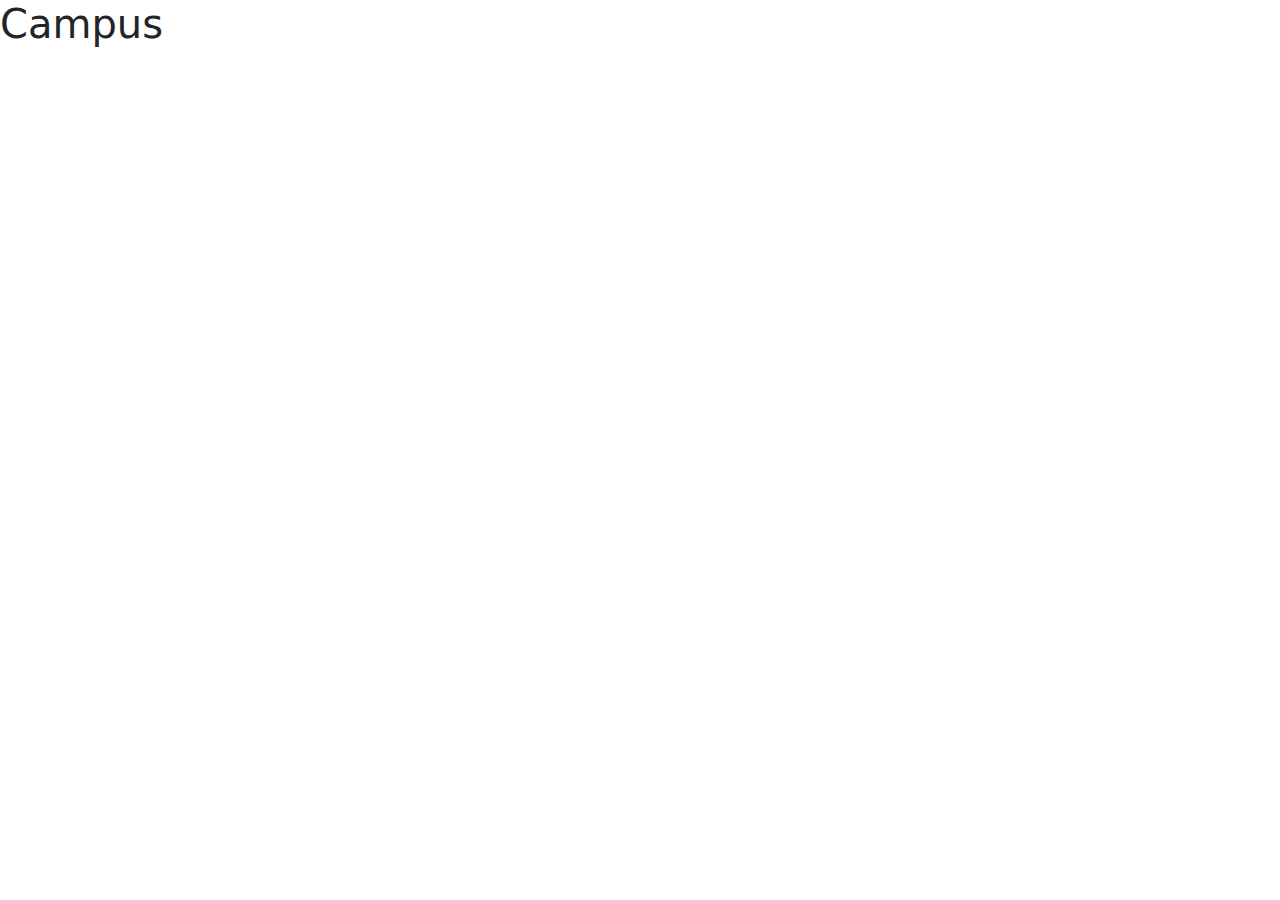
==== pages/campus.html @ 2bf103b2 "lançando arquivos" ====
<!-- 
    Lista de todos os campi da sua universidade,
    com Nome, Localidade, Contato (telefone e e-mail).
-->

<!DOCTYPE html>
<html lang="pt-br">

<head>
    <meta charset="UTF-8">
    <meta http-equiv="X-UA-Compatible" content="IE=edge">
    <meta name="viewport" content="width=device-width, initial-scale=1.0">
    <!-- Importando arquivos CSS-->
    <link rel="stylesheet" href="../css/bootstrap.min.css">
    <link rel="stylesheet" href="../css/style.css">
    <!-- Importando arquivos JS -->
    <script src="../js/bootstrap.bundle.min.js"></script>
    <title>Document</title>
</head>

<body>
    <h1>Campus</h1>
</body>

</html>
---- css/style.css ----
/* .btn-primary {
    color: white;
    background-color: purple;
} */
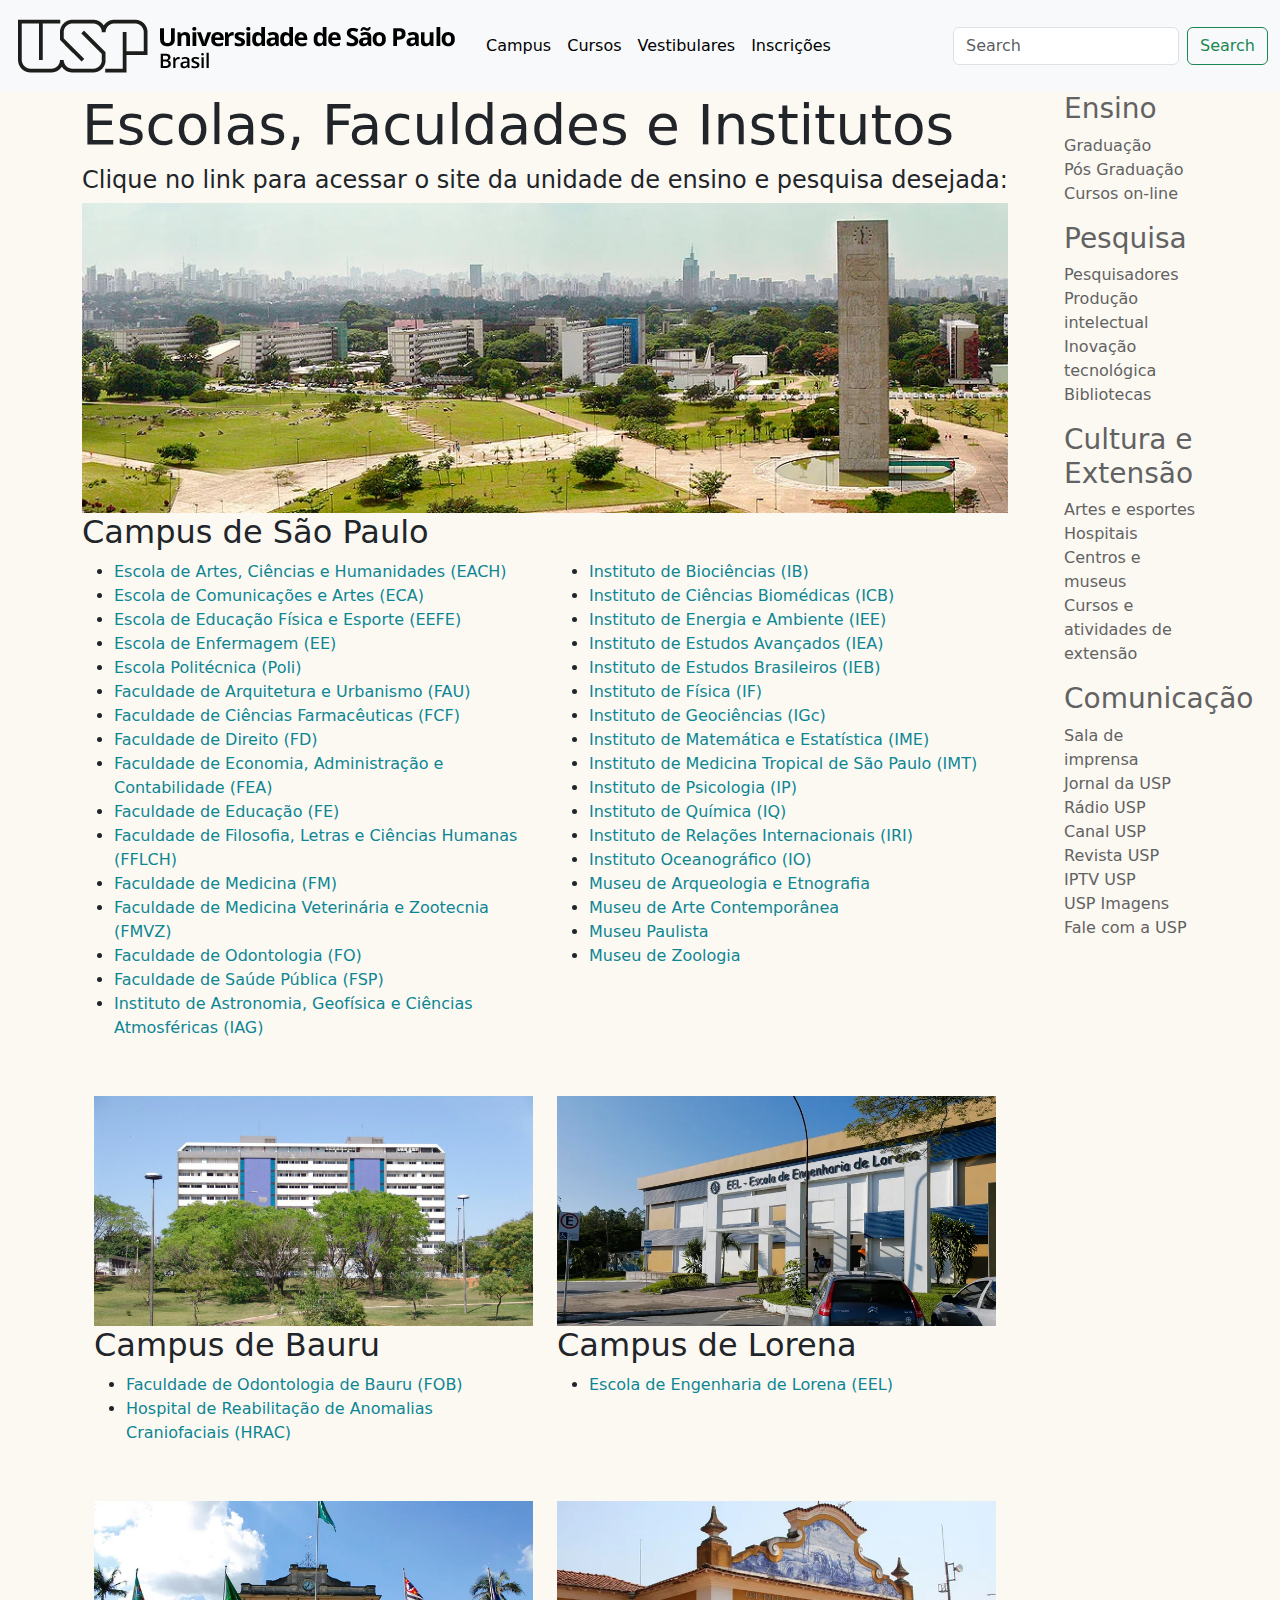
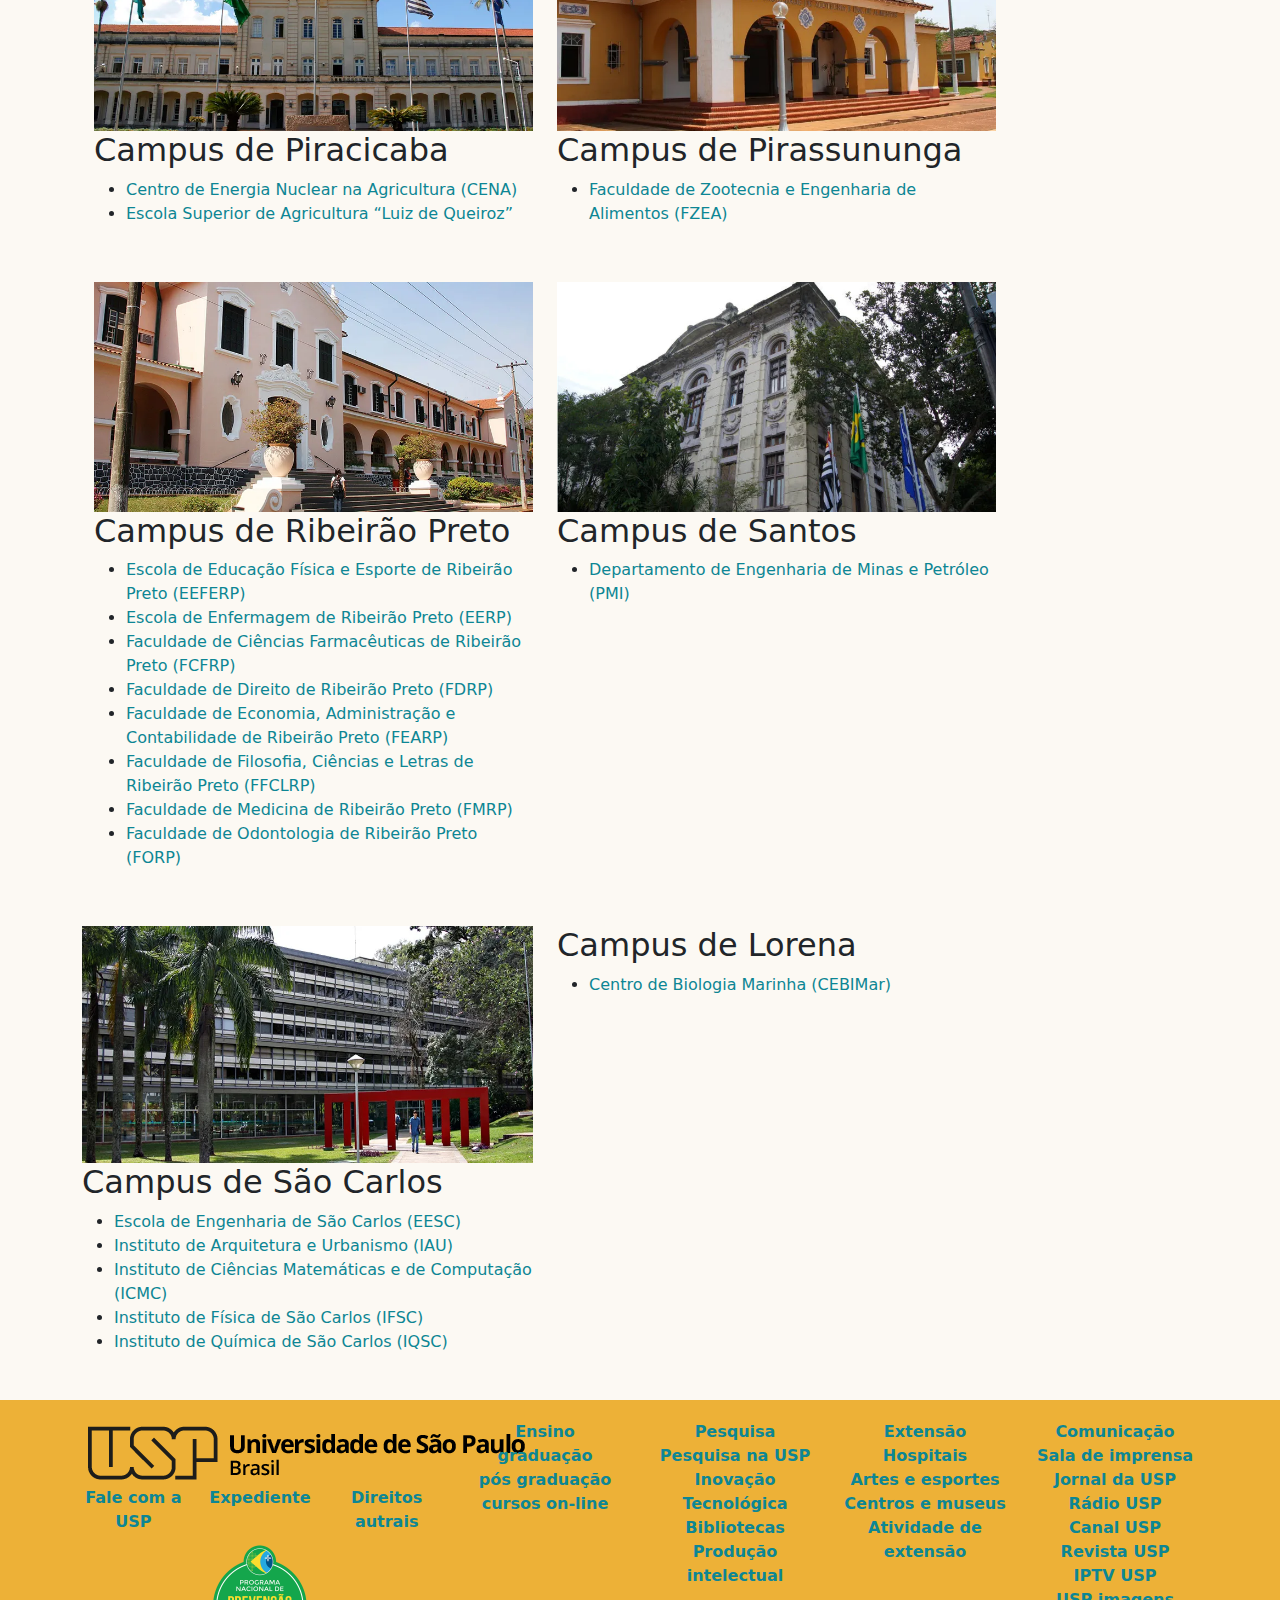
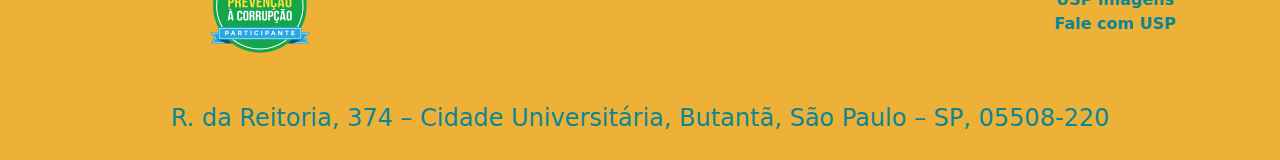
==== commit 4ddac52c: "campus pronto" ====
--- a/pages/campus.html
+++ b/pages/campus.html
@@ -15,11 +15,374 @@
     <link rel="stylesheet" href="../css/style.css">
     <!-- Importando arquivos JS -->
     <script src="../js/bootstrap.bundle.min.js"></script>
-    <title>Document</title>
+    <title>USP Fodastica</title>
 </head>
 
 <body>
-    <h1>Campus</h1>
+    <header>
+        <nav class="navbar navbar-expand-lg bg-body-tertiary" id="comeco">
+            <div class="container-fluid">
+                <a class="navbar-brand" href="../index.html"><img src="../img/usp-brand.webp" alt=""></a>
+                <button class="navbar-toggler" type="button" data-bs-toggle="collapse"
+                    data-bs-target="#navbarSupportedContent" aria-controls="navbarSupportedContent"
+                    aria-expanded="false" aria-label="Toggle navigation">
+                    <span class="navbar-toggler-icon"></span>
+                </button>
+                <div class="collapse navbar-collapse" id="navbarSupportedContent">
+                    <ul class="navbar-nav me-auto mb-2 mb-lg-0">
+                        <li class="nav-item">
+                            <a class="nav-link active" aria-current="page" href="../pages/campus.html" role="button">
+                                Campus </a>
+                        </li>
+                        <li class="nav-item">
+                            <a class="nav-link active" aria-current="page" href="../pages/cursos.html" role="button">
+                                Cursos </a>
+                        </li>
+                        <li class="nav-item ">
+                            <a class="nav-link active" aria-current="page" href="../pages/vestibulares.html"
+                                role="button">
+                                Vestibulares
+                            </a>
+
+                        </li>
+                        <li class="nav-item ">
+                            <a class="nav-link active" aria-current="page" href="../pages/inscricoes.html" role="button"">Inscrições</a>
+                        </li>
+                    </ul>
+                    <form class=" d-flex" role="search">
+                                <input class="form-control me-2" type="search" placeholder="Search" aria-label="Search">
+                                <button class="btn btn-outline-success" type="submit">Search</button>
+                                </form>
+                </div>
+            </div>
+        </nav>
+    </header>
+    
+    <main>
+        <div class="container " id="campus">
+            <div class="row">
+
+                <div class="col">
+                    
+                    <H1 style="font-size: 55px;">Escolas, Faculdades e Institutos</H1>
+                    <h4>Clique no link para acessar o site da unidade de ensino e pesquisa desejada:</h4>
+                    <img class="img-fluid" src="../img/campus_capital.webp" alt="campus USP capital"
+                        title="Campus USP na Capital ">
+                    <!-- style="max-width: 95%;">  -->
+                    <h2>Campus de São Paulo</h2>
+                    <div class="row">
+                        <div class="col">
+                            <ul>
+                                <li><a href="http://www5.each.usp.br/">Escola de Artes, Ciências e Humanidades
+                                        (EACH)</a></li>
+                                <li><a href="https://www.eca.usp.br/">Escola de Comunicações e Artes (ECA)</a></li>
+                                <li><a href="http://www.eefe.usp.br/">Escola de Educação Física e Esporte (EEFE)</a>
+                                </li>
+                                <li><a href="http://www.ee.usp.br/site/">Escola de Enfermagem (EE)</a></li>
+                                <li><a href="https://www.poli.usp.br/">Escola Politécnica (Poli)</a></li>
+                                <li><a href="https://www.fau.usp.br/">Faculdade de Arquitetura e Urbanismo (FAU)</a>
+                                </li>
+                                <li><a href="http://infofcf.webhostusp.sti.usp.br/">Faculdade de Ciências Farmacêuticas
+                                        (FCF)</a></li>
+                                <li><a href="https://direito.usp.br/">Faculdade de Direito (FD)</a></li>
+                                <li><a href="http://www.fea.usp.br/">Faculdade de Economia, Administração e
+                                        Contabilidade (FEA)</a></li>
+                                <li><a href="https://www4.fe.usp.br/">Faculdade de Educação (FE)</a></li>
+                                <li><a href="https://www.fflch.usp.br/">Faculdade de Filosofia, Letras e Ciências
+                                        Humanas (FFLCH)</a></li>
+                                <li><a href="https://www.fm.usp.br/fmusp/portal/">Faculdade de Medicina (FM)</a></li>
+                                <li><a href="http://fmvz.usp.br/">Faculdade de Medicina Veterinária e Zootecnia
+                                        (FMVZ)</a></li>
+                                <li><a href="https://site.fo.usp.br/">Faculdade de Odontologia (FO)</a></li>
+                                <li><a href="http://www.fsp.usp.br/">Faculdade de Saúde Pública (FSP)</a></li>
+                                <li><a href="https://www.iag.usp.br/">Instituto de Astronomia, Geofísica e Ciências
+                                        Atmosféricas (IAG)</a></li>
+                            </ul>
+                        </div>
+                        <div class="col">
+                            <ul>
+                                <li><a href="https://ib.usp.br/">Instituto de Biociências (IB)</a></li>
+                                <li><a href="https://ww3.icb.usp.br/">Instituto de Ciências Biomédicas (ICB)</a></li>
+                                <li><a href="http://www.iee.usp.br/">Instituto de Energia e Ambiente (IEE)</a></li>
+                                <li><a href="http://www.iea.usp.br/">Instituto de Estudos Avançados (IEA)</a></li>
+                                <li><a href="https://www.ieb.usp.br/">Instituto de Estudos Brasileiros (IEB)</a></li>
+                                <li><a href="http://portal.if.usp.br/ifusp/">Instituto de Física (IF)</a></li>
+                                <li><a href="https://igc.usp.br/">Instituto de Geociências (IGc)</a></li>
+                                <li><a href="https://www.ime.usp.br/">Instituto de Matemática e Estatística (IME)</a></li>
+                                <li><a href="https://sistemas.imt.usp.br/cas/login?service=https%3A%2F%2Fintranet.imt.usp.br%2F">Instituto de Medicina Tropical de São Paulo (IMT)</a></li>
+                                <li><a href="https://www.ip.usp.br/site/">Instituto de Psicologia (IP)</a></li>
+                                <li><a href="https://www.iq.usp.br/portaliqusp/">Instituto de Química (IQ)</a></li>
+                                <li><a href="http://www.iri.usp.br/br/">Instituto de Relações Internacionais (IRI)</a></li>
+                                <li><a href="https://www.io.usp.br/">Instituto Oceanográfico (IO)</a></li>
+                                <li><a href="https://mae.usp.br/">Museu de Arqueologia e Etnografia</a></li>
+                                <li><a href="http://www.mac.usp.br/mac/">Museu de Arte Contemporânea</a></li>
+                                <li><a href="https://www.mp.usp.br/">Museu Paulista</a></li>
+                                <li><a href="http://mz.usp.br/pt/pagina-inicial/">Museu de Zoologia</a></li>
+                            </ul>
+                        </div>
+                    </div>
+
+                    <div class="row" id="campus2e3">
+                        <div class="col">
+                            <!-- <img  class="img-fluid" src="" alt=""> -->
+                            <img class="img-fluid" src="../img/campus_bauru.webp" alt="">
+                            <h2>Campus de Bauru</h2>
+                            <ul>
+                                <li><a href="https://www1.fob.usp.br/">Faculdade de Odontologia de Bauru (FOB)</a></li>
+                                <li><a href="https://hrac.usp.br/">Hospital de Reabilitação de Anomalias Craniofaciais (HRAC)</a></li>
+                            </ul>
+                        </div>
+                        <div class="col">
+                            <img class="img-fluid" src="../img/campus_lorena.webp" alt="">
+                            <h2>Campus de Lorena</h2>
+                            <ul>
+                                <li><a href="https://www.eel.usp.br/">Escola de Engenharia de Lorena (EEL)</a></li>
+                            </ul>
+                        </div>
+                    </div>
+
+                    <div class="row" id="campus4e5">
+                        <div class="col">
+                            <!-- <img  class="img-fluid" src="" alt=""> -->
+                            <img class="img-fluid" src="../img/campus_piracicaba.webp" alt="">
+                            <h2>Campus de Piracicaba</h2>
+                            <ul>
+                                <li><a href="http://www.cena.usp.br/">Centro de Energia Nuclear na Agricultura (CENA)</a></li>
+                                <li><a href="http://www.esalq.usp.br/">Escola Superior de Agricultura “Luiz de Queiroz”</a></li>
+                            </ul>
+                        </div>
+                        <div class="col">
+                            <img class="img-fluid" src="../img/campus_pirassununga.webp" alt="">
+                            <h2>Campus de Pirassununga</h2>
+                            <ul>
+                                <li><a href="http://www.fzea.usp.br/">Faculdade de Zootecnia e Engenharia de Alimentos (FZEA)</a></li>
+                            </ul>
+                        </div>
+                    </div>
+
+
+
+                    <div class="row" id="campus6e7">
+                        <div class="col">
+                            <!-- <img  class="img-fluid" src="" alt=""> -->
+                            <img class="img-fluid" src="../img/campus_ribeirao.webp" alt="">
+                            <h2>Campus de Ribeirão Preto</h2>
+                            <ul>
+                                <li><a href="http://www.eeferp.usp.br/">Escola de Educação Física e Esporte de Ribeirão Preto (EEFERP)</a></li>
+                                <li><a href="http://www.eerp.usp.br/">Escola de Enfermagem de Ribeirão Preto (EERP)</a></li>
+                                <li><a href="https://fcfrp.usp.br/pt/">Faculdade de Ciências Farmacêuticas de Ribeirão Preto (FCFRP)</a></li>
+                                <li><a href="https://www.direitorp.usp.br/">Faculdade de Direito de Ribeirão Preto (FDRP)</a></li>
+                                <li><a href="https://www.fearp.usp.br/">Faculdade de Economia, Administração e Contabilidade de Ribeirão Preto (FEARP)</a></li>
+                                <li><a href="https://www.ffclrp.usp.br/">Faculdade de Filosofia, Ciências e Letras de Ribeirão Preto (FFCLRP)</a></li>
+                                <li><a href="https://www.fmrp.usp.br/pb/">Faculdade de Medicina de Ribeirão Preto (FMRP)</a></li>
+                                <li><a href="http://www.forp.usp.br/">Faculdade de Odontologia de Ribeirão Preto (FORP)</a></li>
+                            </ul>
+                        </div>
+                        <div class="col">
+                            <img class="img-fluid" src="../img/campus_santos.webp" alt="">
+                            <h2>Campus de Santos</h2>
+                            <ul>
+                                <li><a href="http://www.pmi.poli.usp.br/">Departamento de Engenharia de Minas e Petróleo (PMI)</a></li>
+                            </ul>
+                        </div>
+                    </div>
+
+
+
+                    <div class="row" id="campus8e9">
+                        <div class="col">
+                            <!-- <img  class="img-fluid" src="" alt=""> -->
+                            <img class="img-fluid" src="../img/campus_sao_carlos.webp" alt="">
+                            <h2>Campus de São Carlos</h2>
+                            <ul>
+                                <li><a href="https://eesc.usp.br/">Escola de Engenharia de São Carlos (EESC)</a></li>
+                                <li><a href="https://www.iau.usp.br/">Instituto de Arquitetura e Urbanismo (IAU)</a></li>
+                                <li><a href="https://www.icmc.usp.br/">Instituto de Ciências Matemáticas e de Computação (ICMC)</a></li>
+                                <li><a href="https://www2.ifsc.usp.br/portal-ifsc/">Instituto de Física de São Carlos (IFSC)</a></li>
+                                <li><a href="https://www5.iqsc.usp.br/">Instituto de Química de São Carlos (IQSC)</a></li>
+                                
+                        </div>
+                        <div class="col">
+                            
+                            <h2>Campus de Lorena</h2>
+                            <ul>
+                                <li><a href="http://www.usp.br/cbm/">Centro de Biologia Marinha (CEBIMar)</a></li>
+                            </ul>
+                        </div>
+                    </div>
+                </div>
+                <div class="col-2" id="campuscol2">
+                    <ul>
+                        <h3><a href="https://www5.usp.br/ensino/"> Ensino</a></h3>
+                        <li><a href="https://www5.usp.br/ensino/graduacao/">Graduação</a></li>
+                        <li><a href="https://www5.usp.br/ensino/pos-graduacao/"> Pós Graduação</a></li>
+                        <li><a href="https://www5.usp.br/ensino/cursos-on-line/">Cursos on-line </a></li>
+                    </ul>
+                    <ul>
+                        <h3><a href="https://www5.usp.br/pesquisa/"> Pesquisa</a></h3>
+                        <li><a href="https://www5.usp.br/pesquisa/pesquisa-na-usp/"> Pesquisadores</a></li>
+                        <li><a href="https://www5.usp.br/pesquisa/acervos-online/"> Produção intelectual</a></li>
+                        <li><a href="https://www5.usp.br/pesquisa/inovacao-tecnologica/"> Inovação tecnológica</a></li>
+                        <li><a href="https://www5.usp.br/pesquisa/bibliotecas/"> Bibliotecas</a></li>
+                    </ul>
+                    <ul>
+                        <h3><a href="https://www5.usp.br/extensao/"> Cultura e Extensão</a></h3>
+                        <li><a href="https://www5.usp.br/extensao/artes-e-esportes/"> Artes e esportes</a></li>
+                        <li><a href="https://www5.usp.br/extensao/saude/"> Hospitais</a></li>
+                        <li><a href="https://www5.usp.br/extensao/museus/"> Centros e museus</a></li>
+                        <li><a href="https://www5.usp.br/extensao/cursos-de-extensao/"> Cursos e atividades de extensão</a></li>
+                        
+                    </ul>
+                    <ul>
+                        <h3> Comunicação</h3>
+                        <li><a href="https://jornal.usp.br/home-institucional/"> Sala de imprensa</a></li>
+                        <li><a href="https://jornal.usp.br/"> Jornal da USP</a></li>
+                        <li><a href="https://jornal.usp.br/radio/"> Rádio USP</a></li>
+                        <li><a href="https://www.youtube.com/channel/UCN1ihdoKXeixzYi7Hyp4WwQ"> Canal USP</a></li>
+                        <li><a href="https://jornal.usp.br/revistausp/revistausp_119/"> Revista USP</a></li>
+                        <li><a href="https://iptv.usp.br/portal/home"> IPTV USP</a></li>
+                        <li><a href="https://imagens.usp.br/"> USP Imagens</a></li>
+                        <li><a href="https://www6.usp.br/fale-com-a-usp/"> Fale com a USP</a></li>
+                        
+                    </ul>
+                </div>
+
+            </div>
+        </div>
+
+
+
+
+
+
+
+    </main>
+
+
+    <footer>
+
+        <div class="container text-center bg-">
+
+            <div class="row">
+                <div class="col-4" id="footercol1">
+                    <b>
+                        <div class="row">
+                            <div class="col-12">
+                                <a href="#comeco"><img src="../img/usp-brand.webp" alt=""></a>
+                            </div>
+                            <div class="col-12">
+
+                                <div class="row">
+                                    <div class="col-4">
+                                        <a href=""> Fale com a USP </a>
+                                    </div>
+                                    <div class="col-4">
+                                        <a href="">Expediente</a>
+                                    </div>
+                                    <div class="col-4">
+                                        <a href="">Direitos autrais </a>
+                                    </div>
+                                </div>
+                            </div>
+                            <div class="co-12">
+                                <a href=""><img src="../img/pnpc.webp" alt=""></a>
+                            </div>
+                        </div>
+                </div></b>
+                <div class="col" id="footercol2">
+                    <b>
+                        <div class="row">
+                            <div class="col" id="ensinoFooter">
+                                <a href="">Ensino</a>
+                                <div class="row">
+                                    <div class="col-12">
+                                        <a href="https://www5.usp.br/ensino/graduacao/">graduação</a>
+                                    </div>
+                                    <div class="col-12">
+                                        <a href="https://www5.usp.br/ensino/pos-graduacao/">pós graduação</a>
+                                    </div>
+                                    <div class="co-12">
+                                        <a href="https://www5.usp.br/ensino/cursos-on-line/">cursos on-line</a>
+                                    </div>
+                                </div>
+                            </div>
+                            <div class="col" id="pesquisaFooter">
+                                <a href="">Pesquisa</a>
+                                <div class="row">
+                                    <div class="col-12">
+                                        <a href="https://www5.usp.br/pesquisa/pesquisa-na-usp/">Pesquisa na USP</a>
+                                    </div>
+                                    <div class="col-12">
+                                        <a href="https://www5.usp.br/pesquisa/inovacao-tecnologica/">Inovação
+                                            Tecnológica</a>
+                                    </div>
+                                    <div class="co-12">
+                                        <a href="https://www5.usp.br/pesquisa/bibliotecas/">Bibliotecas</a>
+                                    </div>
+                                    <div class="co-12">
+                                        <a href="https://www5.usp.br/pesquisa/acervos-online/">Produção intelectual</a>
+                                    </div>
+                                </div>
+                            </div>
+                            <div class="col" id="extensaoFooter">
+                                <a href="https://www5.usp.br/extensao/">Extensão</a>
+                                <div class="row">
+                                    <div class="col-12">
+                                        <a href="https://www5.usp.br/extensao/saude/">Hospitais</a>
+                                    </div>
+                                    <div class="col-12">
+                                        <a href="https://www5.usp.br/extensao/artes-e-esportes/">Artes e esportes</a>
+                                    </div>
+                                    <div class="co-12">
+                                        <a href="https://www5.usp.br/extensao/museus/">Centros e museus</a>
+                                    </div>
+                                    <div class="co-12">
+                                        <a href="https://www5.usp.br/extensao/cursos-de-extensao/">Atividade de
+                                            extensão</a>
+                                    </div>
+                                </div>
+                            </div>
+                            <div class="col" id="comunicacaoFootr">
+                                <a href="">Comunicação</a>
+                                <div class="row">
+                                    <div class="col-12">
+                                        <a href="https://jornal.usp.br/home-institucional/">Sala de imprensa</a>
+                                    </div>
+                                    <div class="col-12">
+                                        <a href="https://jornal.usp.br/">Jornal da USP</a>
+                                    </div>
+                                    <div class="co-12">
+                                        <a href="https://jornal.usp.br/radio/">Rádio USP</a>
+                                    </div>
+                                    <div class="co-12">
+                                        <a href="https://www.youtube.com/canalusp"> Canal USP</a>
+                                    </div>
+                                    <div class="col-12">
+                                        <a href="https://jornal.usp.br/especial/revista-usp-118-home/"> Revista USP</a>
+                                    </div>
+                                    <div class="col-12">
+                                        <a href="https://iptv.usp.br/portal/home">IPTV USP</a>
+                                    </div>
+                                    <div class="co-12">
+                                        <a href="https://imagens.usp.br/"> USP imagens</a>
+                                    </div>
+                                    <div class="co-12">
+                                        <a href="https://www6.usp.br/fale-com-a-usp/">Fale com USP</a>
+                                    </div>
+                                </div>
+                            </div>
+                        </div>
+                </div></b>
+                <div class="col-12" id="footercol3">
+                    <a
+                        href="https://www.google.com/maps/place/R.+da+Reitoria,+374+-+Butant%C3%A3,+S%C3%A3o+Paulo+-+SP,+05508-220/@-23.5588176,-46.7271978,18z/data=!3m1!4b1!4m6!3m5!1s0x94ce563f06130b7b:0x1fa7f84c4986d5ef!8m2!3d-23.5585788!4d-46.7257902!16s%2Fg%2F11cs7bmnkq">
+                        <h4>R. da Reitoria, 374 – Cidade Universitária, Butantã, São Paulo – SP, 05508-220</h4>
+                    </a>
+                </div>
+            </div>
+        </div>
+
+    </footer>
 </body>
 
 </html>--- a/css/style.css
+++ b/css/style.css
@@ -1,4 +1,110 @@
-/* .btn-primary {
+body {
+    width: 100%;
+    height: auto;
+    background-color: #fcf9f3;
+    /* background-color: #000; */
+}
+/* * {
+    background-color: #000;
+} */
+main {
+    background-color: #fcf9f3;
+}
+#redessociais {
+    margin: 20px 0 15px 0;
+    border-radius: 5px;
+    text-decoration-line: none;
+}
+#covide a {
+    text-decoration: none;
+}
+#covid {
+    background-color: #2D3C6B;
     color: white;
-    background-color: purple;
-} */+    margin: 15px 0 15px 0;
+}
+@media (max-width: 700px) {
+    #projetos { 
+        
+        display: block;
+        margin: 20px 0 15px 0;
+    }  
+}
+#projetos {
+    color: #7a7a7a
+    ;
+    margin: 20px 0 20px 0;
+    background-color: #fcf9f3;
+
+}
+#projetos a {
+    color: #0d8694;
+}
+#institucional {
+    margin-top: 25px;
+    background-color: #E5E0D7;
+    padding: 10px 0 20px 0;
+    font-size: 48px;
+    color: #333333
+    ;
+}
+#institucional a {
+    color: #1094ab;
+    text-decoration-line: none;
+    font-size: 25px;
+
+}
+#destaques{
+    margin-top: 40px;
+    background:#F9F9F9;
+    color: #050505
+}
+#destaques > img {
+    align-items: center;
+    
+}
+#destaques a {
+    text-decoration-line: none;
+    color: #0d8694;
+}
+footer { 
+    padding: 20px 0 20px 0;
+    margin-top: 30px;
+    background: #EDB137;
+}
+footer a {
+    
+    text-decoration-line: none;
+    color: #0d8694;
+}
+#footercol1 {
+    margin: ;
+}
+#footercol2 {
+    
+}
+#footercol3 {
+    margin-top: 40px;
+}
+#campus a {
+    text-decoration-line: none ;
+    color: #0d8694;
+}
+#campuscol2 a{
+    text-decoration-line: none ;
+    color: #626262
+    
+}
+#campuscol2 ul{
+    list-style: none;
+    color: #626262
+}
+#campus2e3 {
+    margin: 40px 0;
+}
+#campus4e5 {
+    margin: 40px 0;
+}
+#campus6e7 {
+    margin: 40px 0;
+}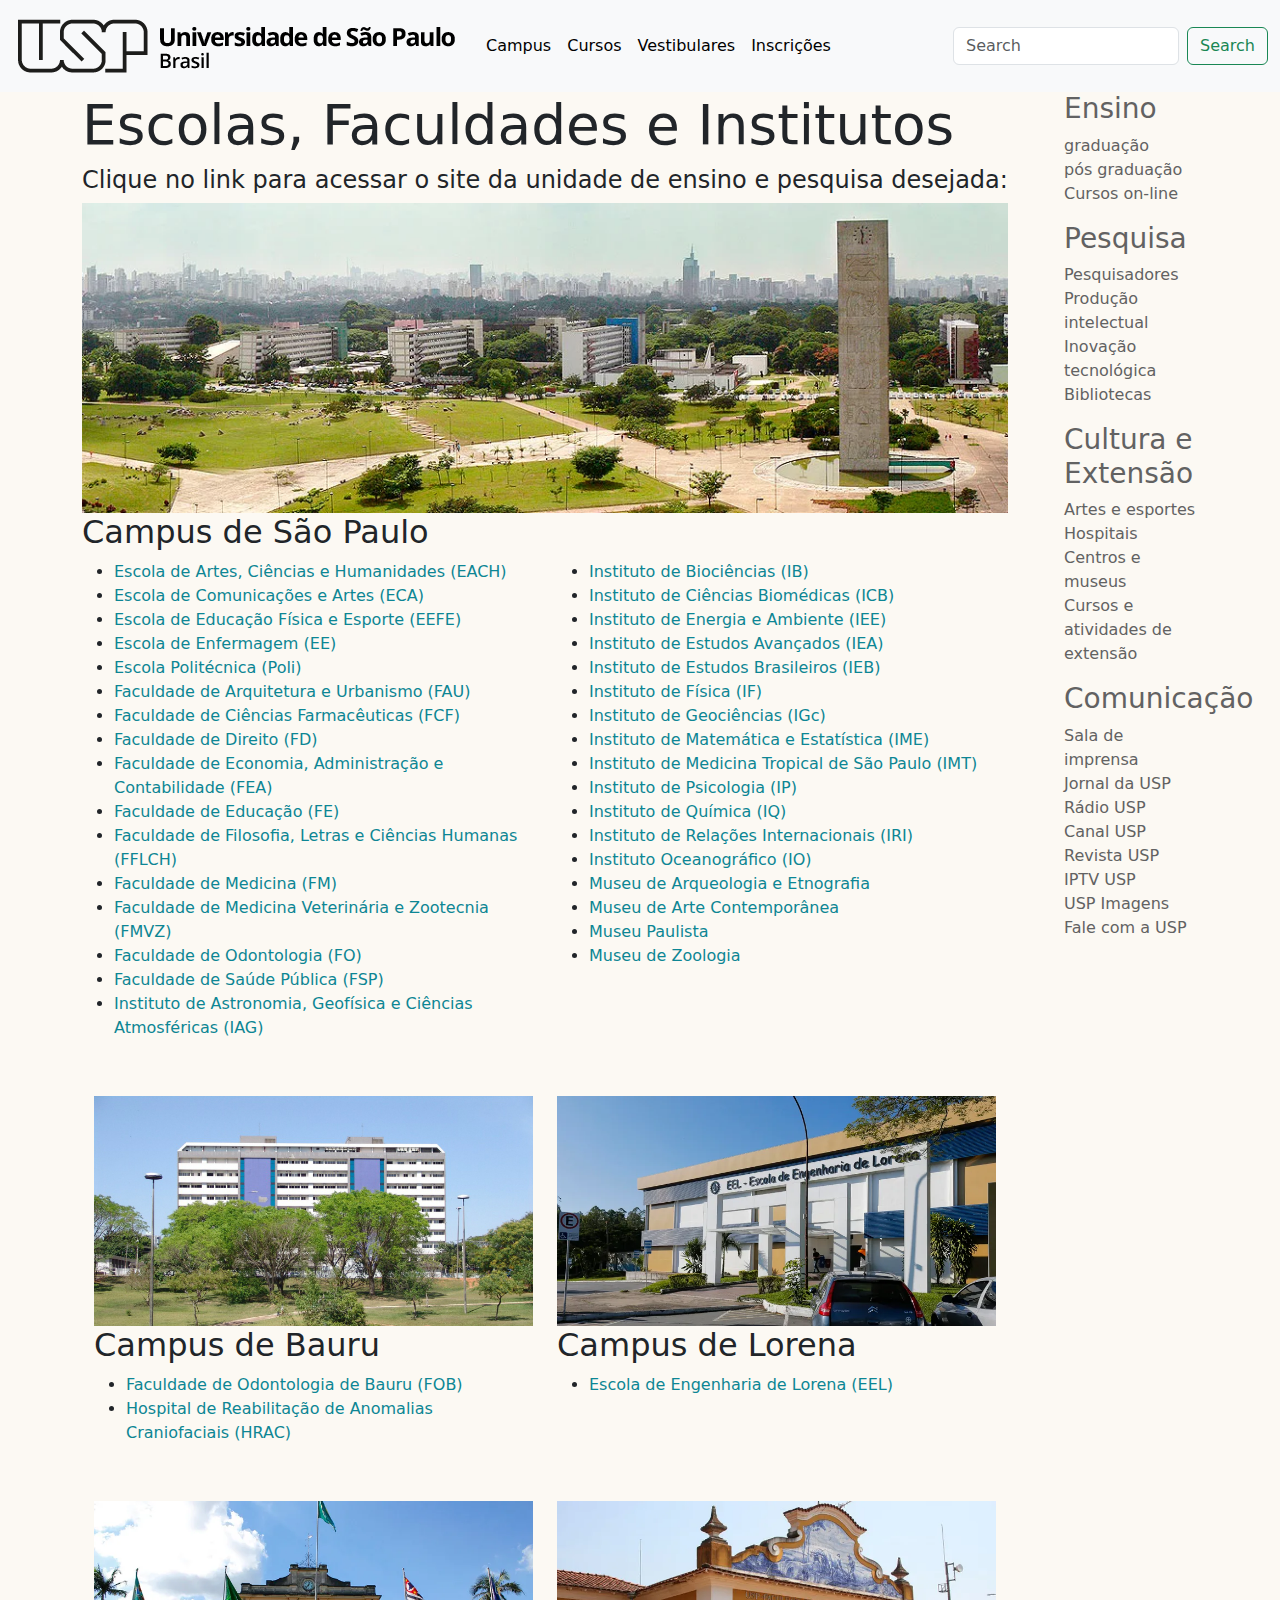
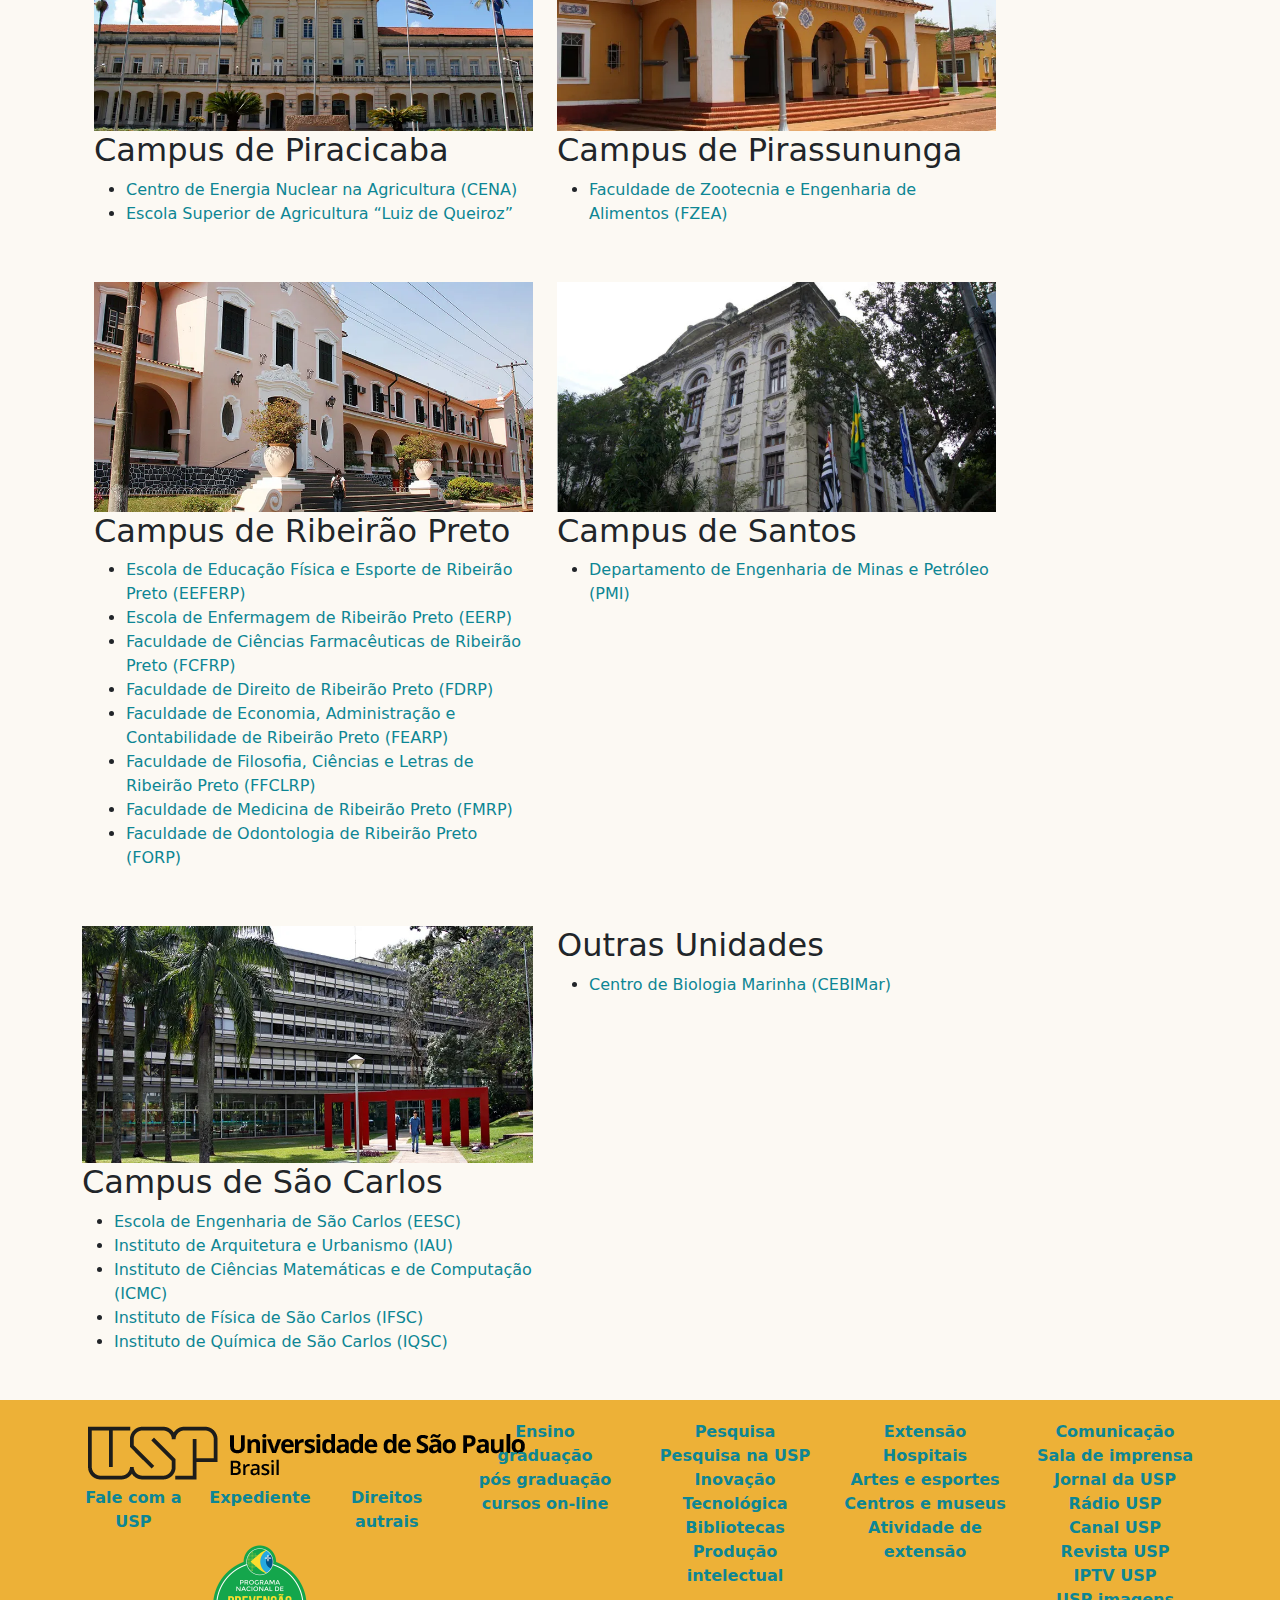
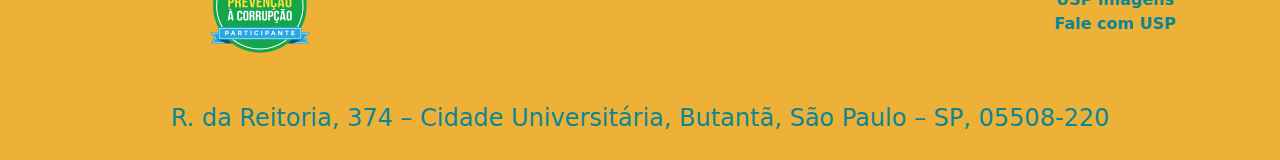
==== commit cf5c3168: "links feitos" ====
--- a/pages/campus.html
+++ b/pages/campus.html
@@ -57,13 +57,13 @@
             </div>
         </nav>
     </header>
-    
+
     <main>
         <div class="container " id="campus">
             <div class="row">
 
                 <div class="col">
-                    
+
                     <H1 style="font-size: 55px;">Escolas, Faculdades e Institutos</H1>
                     <h4>Clique no link para acessar o site da unidade de ensino e pesquisa desejada:</h4>
                     <img class="img-fluid" src="../img/campus_capital.webp" alt="campus USP capital"
@@ -108,11 +108,15 @@
                                 <li><a href="https://www.ieb.usp.br/">Instituto de Estudos Brasileiros (IEB)</a></li>
                                 <li><a href="http://portal.if.usp.br/ifusp/">Instituto de Física (IF)</a></li>
                                 <li><a href="https://igc.usp.br/">Instituto de Geociências (IGc)</a></li>
-                                <li><a href="https://www.ime.usp.br/">Instituto de Matemática e Estatística (IME)</a></li>
-                                <li><a href="https://sistemas.imt.usp.br/cas/login?service=https%3A%2F%2Fintranet.imt.usp.br%2F">Instituto de Medicina Tropical de São Paulo (IMT)</a></li>
+                                <li><a href="https://www.ime.usp.br/">Instituto de Matemática e Estatística (IME)</a>
+                                </li>
+                                <li><a
+                                        href="https://sistemas.imt.usp.br/cas/login?service=https%3A%2F%2Fintranet.imt.usp.br%2F">Instituto
+                                        de Medicina Tropical de São Paulo (IMT)</a></li>
                                 <li><a href="https://www.ip.usp.br/site/">Instituto de Psicologia (IP)</a></li>
                                 <li><a href="https://www.iq.usp.br/portaliqusp/">Instituto de Química (IQ)</a></li>
-                                <li><a href="http://www.iri.usp.br/br/">Instituto de Relações Internacionais (IRI)</a></li>
+                                <li><a href="http://www.iri.usp.br/br/">Instituto de Relações Internacionais (IRI)</a>
+                                </li>
                                 <li><a href="https://www.io.usp.br/">Instituto Oceanográfico (IO)</a></li>
                                 <li><a href="https://mae.usp.br/">Museu de Arqueologia e Etnografia</a></li>
                                 <li><a href="http://www.mac.usp.br/mac/">Museu de Arte Contemporânea</a></li>
@@ -129,7 +133,8 @@
                             <h2>Campus de Bauru</h2>
                             <ul>
                                 <li><a href="https://www1.fob.usp.br/">Faculdade de Odontologia de Bauru (FOB)</a></li>
-                                <li><a href="https://hrac.usp.br/">Hospital de Reabilitação de Anomalias Craniofaciais (HRAC)</a></li>
+                                <li><a href="https://hrac.usp.br/">Hospital de Reabilitação de Anomalias Craniofaciais
+                                        (HRAC)</a></li>
                             </ul>
                         </div>
                         <div class="col">
@@ -147,15 +152,18 @@
                             <img class="img-fluid" src="../img/campus_piracicaba.webp" alt="">
                             <h2>Campus de Piracicaba</h2>
                             <ul>
-                                <li><a href="http://www.cena.usp.br/">Centro de Energia Nuclear na Agricultura (CENA)</a></li>
-                                <li><a href="http://www.esalq.usp.br/">Escola Superior de Agricultura “Luiz de Queiroz”</a></li>
+                                <li><a href="http://www.cena.usp.br/">Centro de Energia Nuclear na Agricultura
+                                        (CENA)</a></li>
+                                <li><a href="http://www.esalq.usp.br/">Escola Superior de Agricultura “Luiz de
+                                        Queiroz”</a></li>
                             </ul>
                         </div>
                         <div class="col">
                             <img class="img-fluid" src="../img/campus_pirassununga.webp" alt="">
                             <h2>Campus de Pirassununga</h2>
                             <ul>
-                                <li><a href="http://www.fzea.usp.br/">Faculdade de Zootecnia e Engenharia de Alimentos (FZEA)</a></li>
+                                <li><a href="http://www.fzea.usp.br/">Faculdade de Zootecnia e Engenharia de Alimentos
+                                        (FZEA)</a></li>
                             </ul>
                         </div>
                     </div>
@@ -168,21 +176,30 @@
                             <img class="img-fluid" src="../img/campus_ribeirao.webp" alt="">
                             <h2>Campus de Ribeirão Preto</h2>
                             <ul>
-                                <li><a href="http://www.eeferp.usp.br/">Escola de Educação Física e Esporte de Ribeirão Preto (EEFERP)</a></li>
-                                <li><a href="http://www.eerp.usp.br/">Escola de Enfermagem de Ribeirão Preto (EERP)</a></li>
-                                <li><a href="https://fcfrp.usp.br/pt/">Faculdade de Ciências Farmacêuticas de Ribeirão Preto (FCFRP)</a></li>
-                                <li><a href="https://www.direitorp.usp.br/">Faculdade de Direito de Ribeirão Preto (FDRP)</a></li>
-                                <li><a href="https://www.fearp.usp.br/">Faculdade de Economia, Administração e Contabilidade de Ribeirão Preto (FEARP)</a></li>
-                                <li><a href="https://www.ffclrp.usp.br/">Faculdade de Filosofia, Ciências e Letras de Ribeirão Preto (FFCLRP)</a></li>
-                                <li><a href="https://www.fmrp.usp.br/pb/">Faculdade de Medicina de Ribeirão Preto (FMRP)</a></li>
-                                <li><a href="http://www.forp.usp.br/">Faculdade de Odontologia de Ribeirão Preto (FORP)</a></li>
+                                <li><a href="http://www.eeferp.usp.br/">Escola de Educação Física e Esporte de Ribeirão
+                                        Preto (EEFERP)</a></li>
+                                <li><a href="http://www.eerp.usp.br/">Escola de Enfermagem de Ribeirão Preto (EERP)</a>
+                                </li>
+                                <li><a href="https://fcfrp.usp.br/pt/">Faculdade de Ciências Farmacêuticas de Ribeirão
+                                        Preto (FCFRP)</a></li>
+                                <li><a href="https://www.direitorp.usp.br/">Faculdade de Direito de Ribeirão Preto
+                                        (FDRP)</a></li>
+                                <li><a href="https://www.fearp.usp.br/">Faculdade de Economia, Administração e
+                                        Contabilidade de Ribeirão Preto (FEARP)</a></li>
+                                <li><a href="https://www.ffclrp.usp.br/">Faculdade de Filosofia, Ciências e Letras de
+                                        Ribeirão Preto (FFCLRP)</a></li>
+                                <li><a href="https://www.fmrp.usp.br/pb/">Faculdade de Medicina de Ribeirão Preto
+                                        (FMRP)</a></li>
+                                <li><a href="http://www.forp.usp.br/">Faculdade de Odontologia de Ribeirão Preto
+                                        (FORP)</a></li>
                             </ul>
                         </div>
                         <div class="col">
                             <img class="img-fluid" src="../img/campus_santos.webp" alt="">
                             <h2>Campus de Santos</h2>
                             <ul>
-                                <li><a href="http://www.pmi.poli.usp.br/">Departamento de Engenharia de Minas e Petróleo (PMI)</a></li>
+                                <li><a href="http://www.pmi.poli.usp.br/">Departamento de Engenharia de Minas e Petróleo
+                                        (PMI)</a></li>
                             </ul>
                         </div>
                     </div>
@@ -196,15 +213,19 @@
                             <h2>Campus de São Carlos</h2>
                             <ul>
                                 <li><a href="https://eesc.usp.br/">Escola de Engenharia de São Carlos (EESC)</a></li>
-                                <li><a href="https://www.iau.usp.br/">Instituto de Arquitetura e Urbanismo (IAU)</a></li>
-                                <li><a href="https://www.icmc.usp.br/">Instituto de Ciências Matemáticas e de Computação (ICMC)</a></li>
-                                <li><a href="https://www2.ifsc.usp.br/portal-ifsc/">Instituto de Física de São Carlos (IFSC)</a></li>
-                                <li><a href="https://www5.iqsc.usp.br/">Instituto de Química de São Carlos (IQSC)</a></li>
-                                
-                        </div>
-                        <div class="col">
-                            
-                            <h2>Campus de Lorena</h2>
+                                <li><a href="https://www.iau.usp.br/">Instituto de Arquitetura e Urbanismo (IAU)</a>
+                                </li>
+                                <li><a href="https://www.icmc.usp.br/">Instituto de Ciências Matemáticas e de Computação
+                                        (ICMC)</a></li>
+                                <li><a href="https://www2.ifsc.usp.br/portal-ifsc/">Instituto de Física de São Carlos
+                                        (IFSC)</a></li>
+                                <li><a href="https://www5.iqsc.usp.br/">Instituto de Química de São Carlos (IQSC)</a>
+                                </li>
+
+                        </div>
+                        <div class="col">
+
+                            <h2>Outras Unidades</h2>
                             <ul>
                                 <li><a href="http://www.usp.br/cbm/">Centro de Biologia Marinha (CEBIMar)</a></li>
                             </ul>
@@ -214,8 +235,8 @@
                 <div class="col-2" id="campuscol2">
                     <ul>
                         <h3><a href="https://www5.usp.br/ensino/"> Ensino</a></h3>
-                        <li><a href="https://www5.usp.br/ensino/graduacao/">Graduação</a></li>
-                        <li><a href="https://www5.usp.br/ensino/pos-graduacao/"> Pós Graduação</a></li>
+                        <li><a href="graduacao.html">graduação</a></li>
+                        <li><a href="posGraduacao.html">pós graduação</a></li>
                         <li><a href="https://www5.usp.br/ensino/cursos-on-line/">Cursos on-line </a></li>
                     </ul>
                     <ul>
@@ -230,8 +251,9 @@
                         <li><a href="https://www5.usp.br/extensao/artes-e-esportes/"> Artes e esportes</a></li>
                         <li><a href="https://www5.usp.br/extensao/saude/"> Hospitais</a></li>
                         <li><a href="https://www5.usp.br/extensao/museus/"> Centros e museus</a></li>
-                        <li><a href="https://www5.usp.br/extensao/cursos-de-extensao/"> Cursos e atividades de extensão</a></li>
-                        
+                        <li><a href="https://www5.usp.br/extensao/cursos-de-extensao/"> Cursos e atividades de
+                                extensão</a></li>
+
                     </ul>
                     <ul>
                         <h3> Comunicação</h3>
@@ -243,7 +265,7 @@
                         <li><a href="https://iptv.usp.br/portal/home"> IPTV USP</a></li>
                         <li><a href="https://imagens.usp.br/"> USP Imagens</a></li>
                         <li><a href="https://www6.usp.br/fale-com-a-usp/"> Fale com a USP</a></li>
-                        
+
                     </ul>
                 </div>
 
@@ -296,10 +318,10 @@
                                 <a href="">Ensino</a>
                                 <div class="row">
                                     <div class="col-12">
-                                        <a href="https://www5.usp.br/ensino/graduacao/">graduação</a>
-                                    </div>
-                                    <div class="col-12">
-                                        <a href="https://www5.usp.br/ensino/pos-graduacao/">pós graduação</a>
+                                        <a href="graduacao.html">graduação</a>
+                                    </div>
+                                    <div class="col-12">
+                                        <a href="posGraduacao.html">pós graduação</a>
                                     </div>
                                     <div class="co-12">
                                         <a href="https://www5.usp.br/ensino/cursos-on-line/">cursos on-line</a>
--- a/css/style.css
+++ b/css/style.css
@@ -35,7 +35,6 @@
     ;
     margin: 20px 0 20px 0;
     background-color: #fcf9f3;
-
 }
 #projetos a {
     color: #0d8694;
@@ -45,14 +44,12 @@
     background-color: #E5E0D7;
     padding: 10px 0 20px 0;
     font-size: 48px;
-    color: #333333
-    ;
+    color: #333333;
 }
 #institucional a {
     color: #1094ab;
     text-decoration-line: none;
     font-size: 25px;
-
 }
 #destaques{
     margin-top: 40px;
@@ -107,4 +104,17 @@
 }
 #campus6e7 {
     margin: 40px 0;
-}+}
+.ensino img {
+    max-width: 90%; max-height: 280px;
+}
+.ensino a {
+    text-decoration-line: none ;
+    color: #000
+}
+.ensino {
+    margin-top: 90px;
+}
+#edu {
+    margin-bottom: 30px;
+}
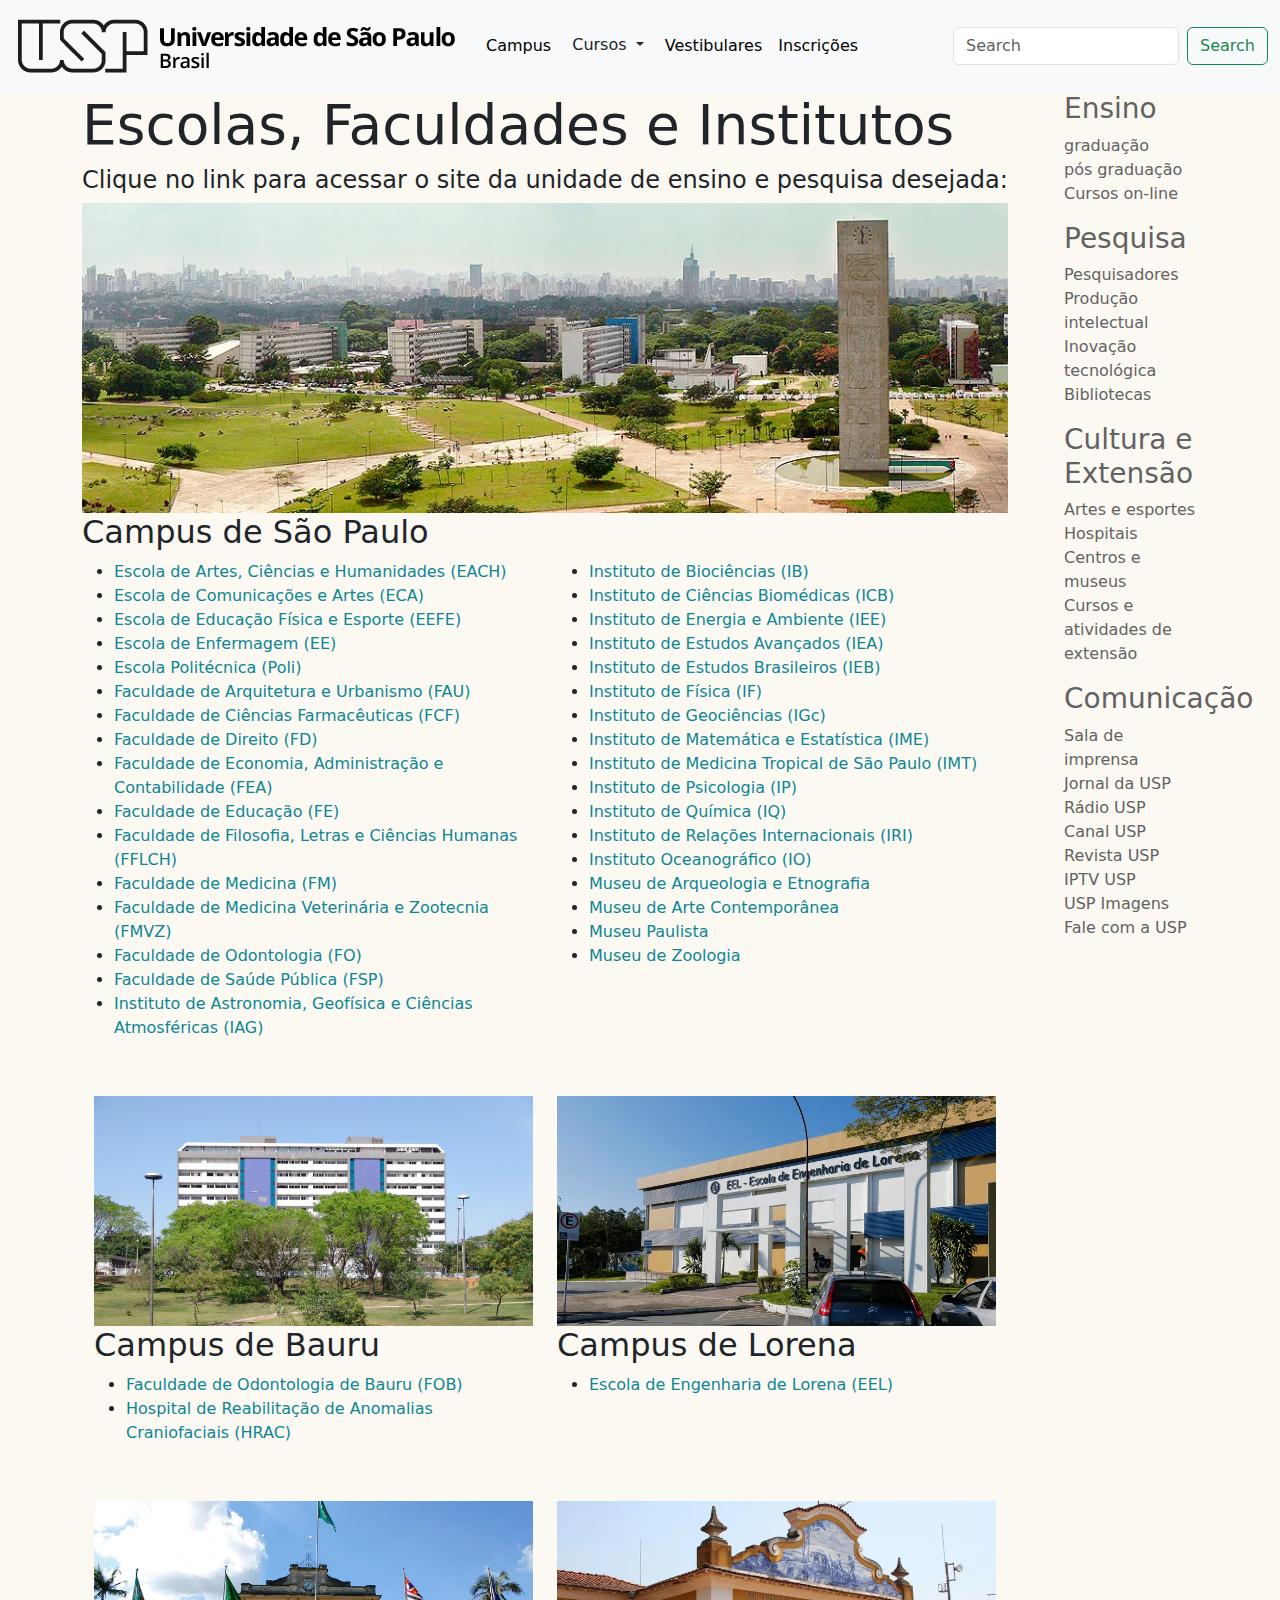
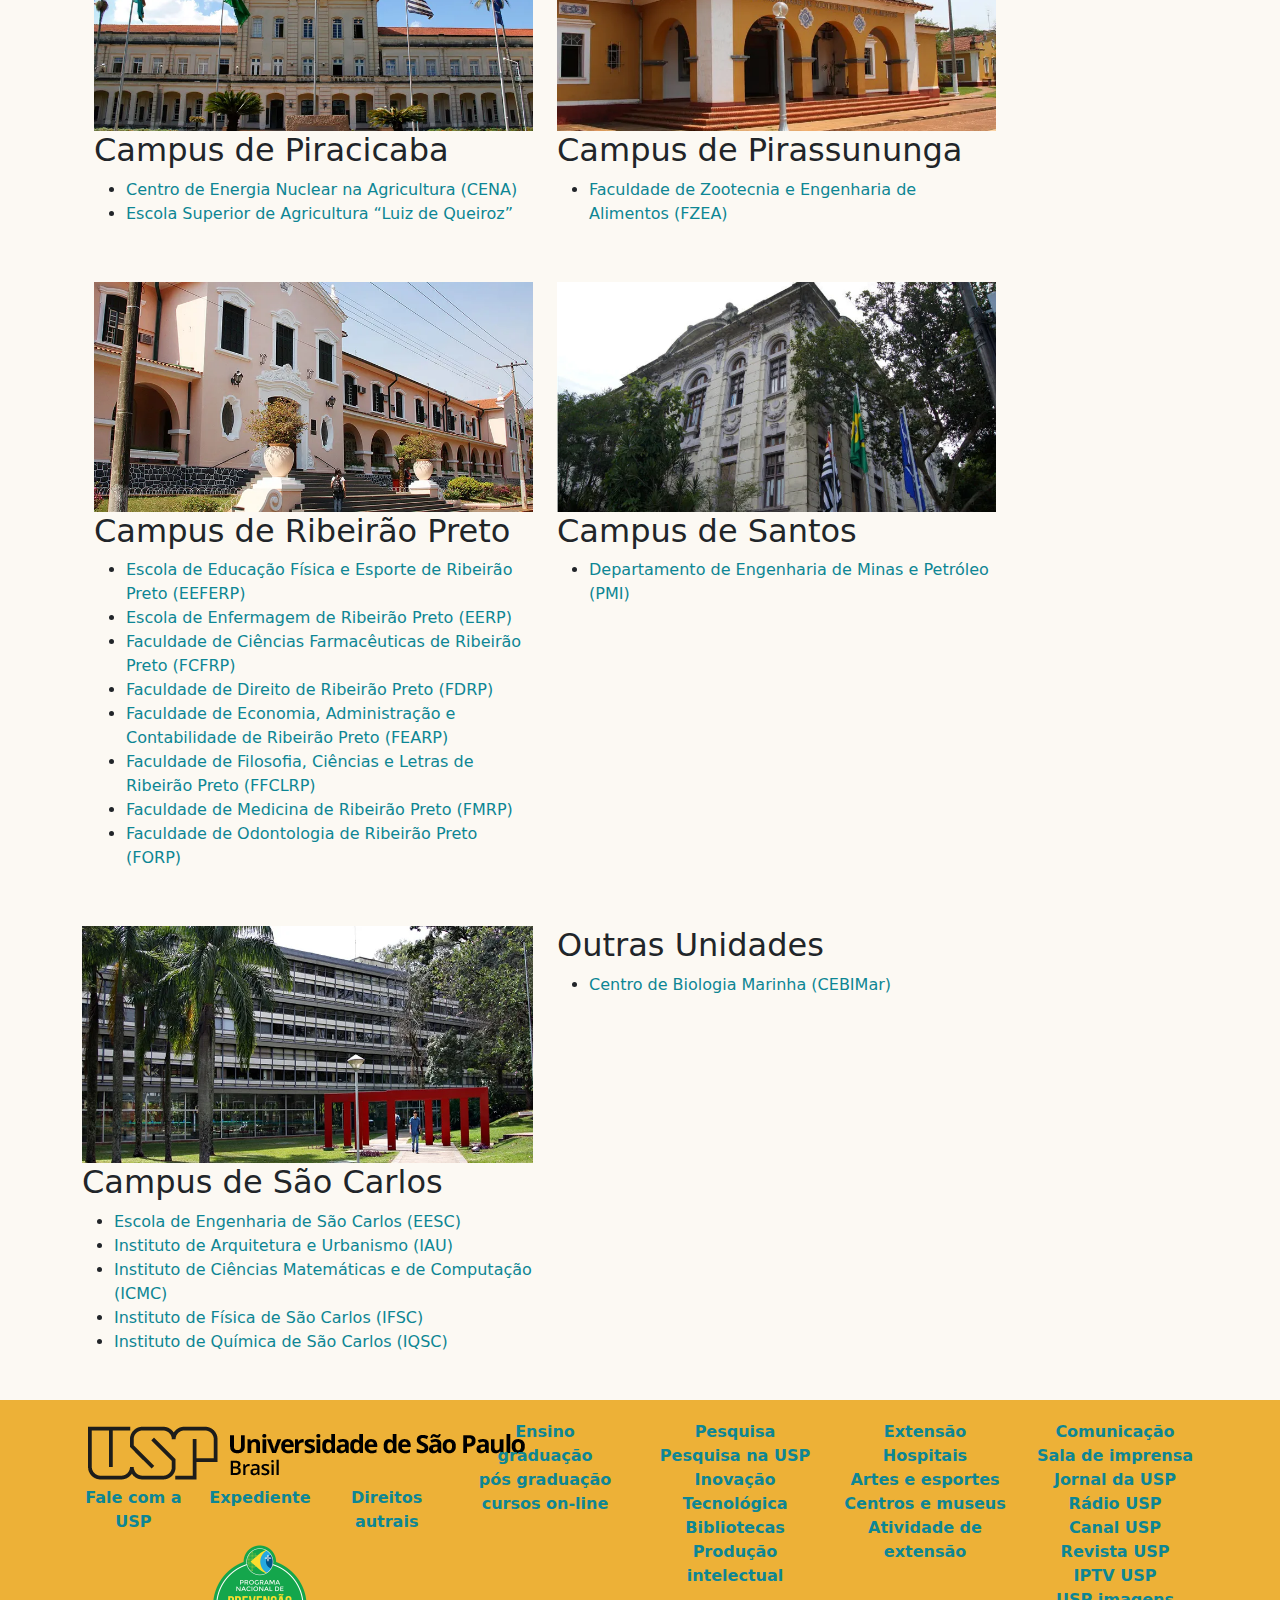
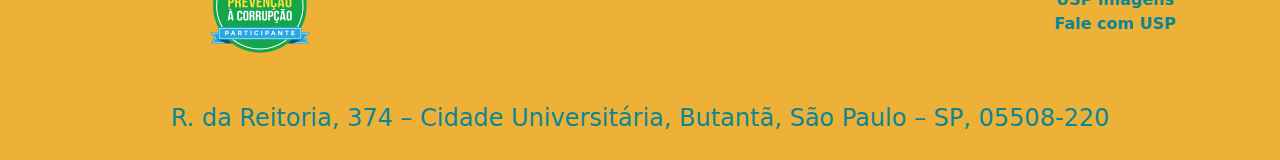
==== commit fd463f59: "atualizados os links" ====
--- a/pages/campus.html
+++ b/pages/campus.html
@@ -34,10 +34,17 @@
                             <a class="nav-link active" aria-current="page" href="../pages/campus.html" role="button">
                                 Campus </a>
                         </li>
-                        <li class="nav-item">
-                            <a class="nav-link active" aria-current="page" href="../pages/cursos.html" role="button">
-                                Cursos </a>
-                        </li>
+                        <div class="dropdown">
+                            <button class="btn dropdown-toggle" type="button" data-bs-toggle="dropdown"
+                                aria-expanded="false">
+                                Cursos
+                            </button>
+                            <ul class="dropdown-menu">
+                                <li><a class="dropdown-item" href="pages/cursos.html">Cursos</a></li>
+                                <li><a class="dropdown-item" href="graduacao.html">Graduação</a></li>
+                                <li><a class="dropdown-item" href="posGraduacao.html">Pós-Graduação</a></li>
+                            </ul>
+                        </div>
                         <li class="nav-item ">
                             <a class="nav-link active" aria-current="page" href="../pages/vestibulares.html"
                                 role="button">
